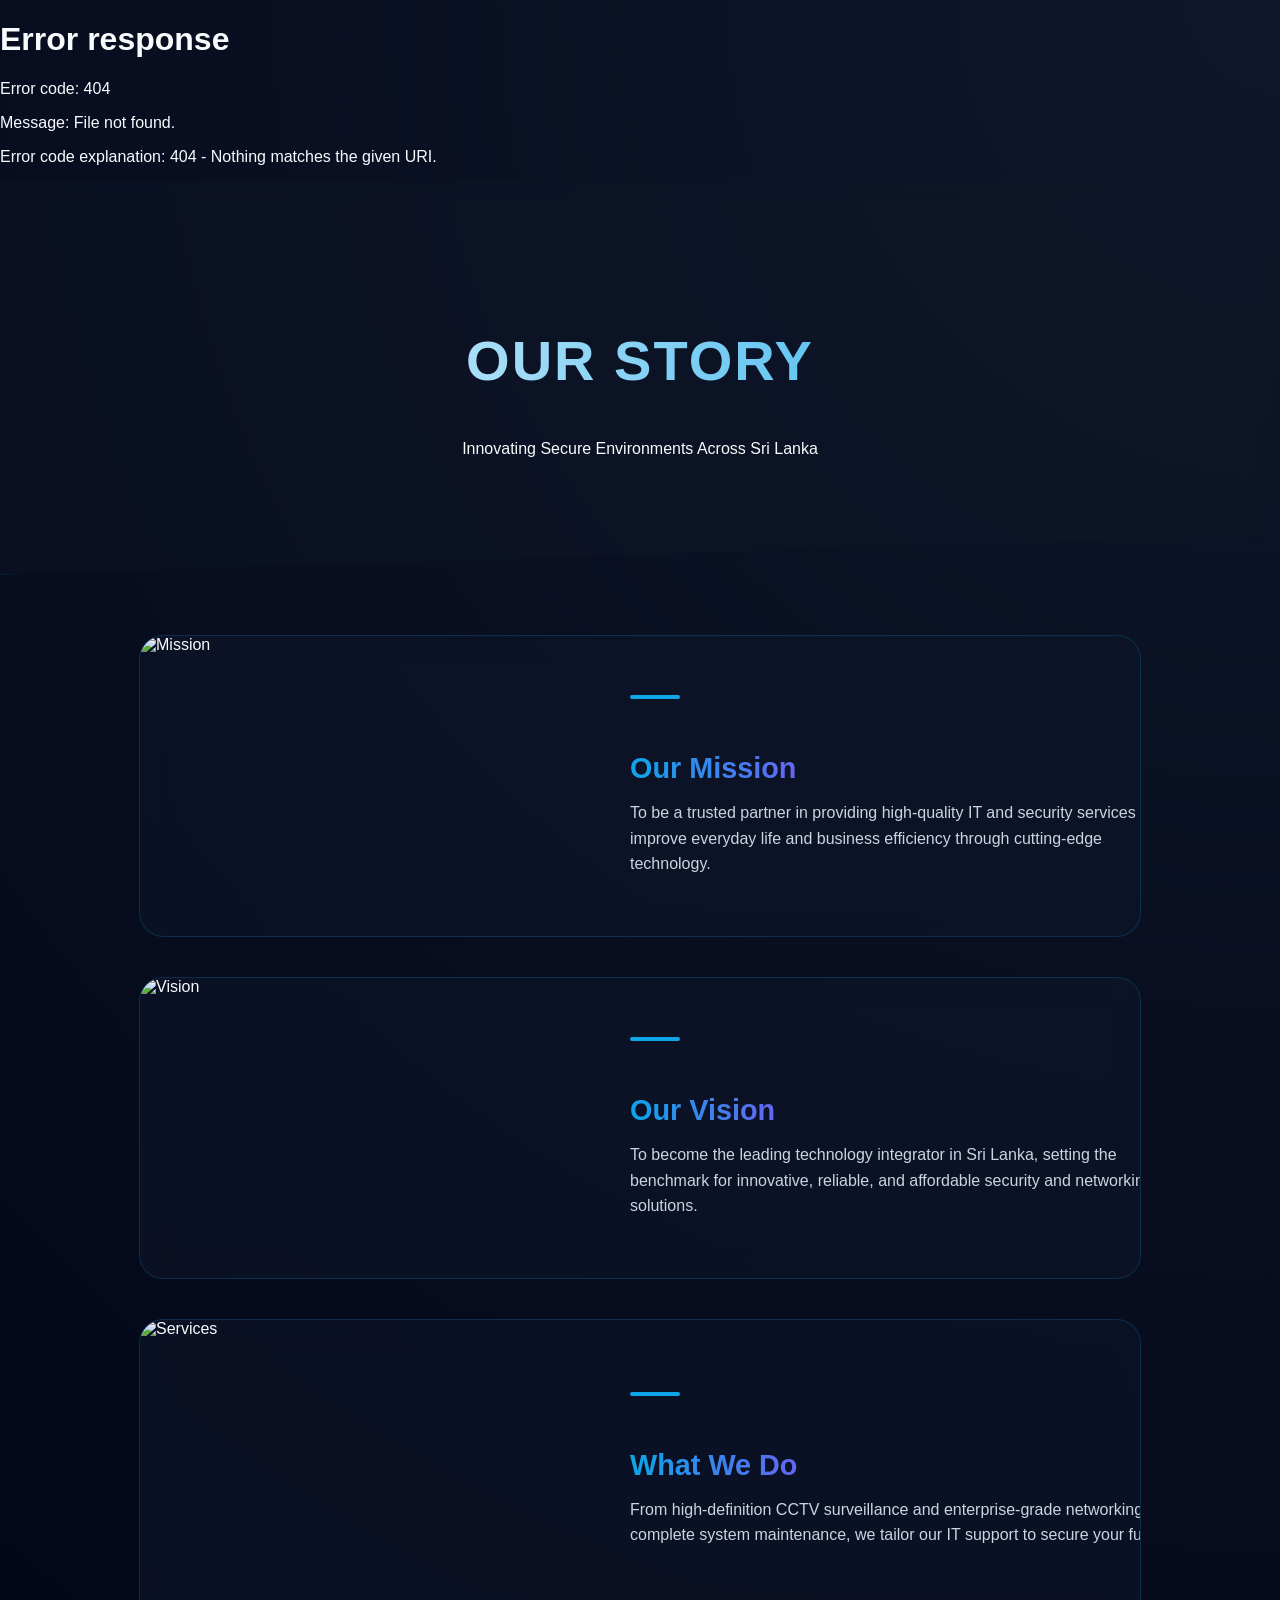
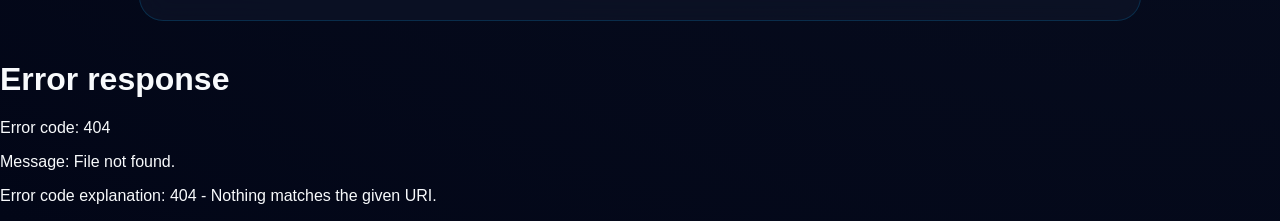
==== about.html @ 26297476 "Add files via upload" ====
<!DOCTYPE html>
<html lang="en">

<head>
    <meta charset="UTF-8">
    <title>About Us - SkyTech Solutions</title>
    <meta name="viewport" content="width=device-width, initial-scale=1">


    <link href="components/bootstrap.min.css" rel="stylesheet">

    <style>
        body {
            font-family: 'Poppins', 'Segoe UI', sans-serif;
            background: radial-gradient(circle at top right, #0f172a, #020617);
            color: #f8fafc;
            margin: 0;
            overflow-x: hidden;
            min-height: 100vh;
        }
        
        .hero {
            padding: 100px 20px;
            text-align: center;
            background: rgba(15, 23, 42, 0.4);
            backdrop-filter: blur(10px);
            border-bottom: 1px solid rgba(14, 165, 233, 0.2);
            margin-bottom: 60px;
            clip-path: polygon(0 0, 100% 0, 100% 90%, 0% 100%);
        }
        
        .hero h1 {
            font-weight: 800;
            font-size: 3.5rem;
            background: linear-gradient(to right, #ffffff, #0ea5e9);
            -webkit-background-clip: text;
            -webkit-text-fill-color: transparent;
            text-transform: uppercase;
            letter-spacing: 2px;
        }
        
        .about-row {
            background: rgba(15, 23, 42, 0.6);
            backdrop-filter: blur(15px);
            border: 1px solid rgba(14, 165, 233, 0.2);
            border-radius: 24px;
            overflow: hidden;
            margin-bottom: 40px;
            display: flex;
            align-items: center;
            max-width: 1000px;
            margin-left: auto;
            margin-right: auto;
            transition: all 0.4s ease;
        }
        
        .about-row:hover {
            border-color: #0ea5e9;
            transform: translateY(-5px);
            box-shadow: 0 10px 30px rgba(14, 165, 233, 0.15);
        }
        
        .img-side {
            flex: 0 0 45%;
            height: 300px;
            overflow: hidden;
        }
        
        .custom-img {
            width: 100%;
            height: 100%;
            object-fit: cover;
            transition: transform 0.6s ease;
        }
        
        .about-row:hover .custom-img {
            transform: scale(1.1);
        }
        
        .info-side {
            flex: 0 0 55%;
            padding: 40px;
        }
        
        .info-side h4 {
            background: linear-gradient(to right, #0ea5e9, #6366f1);
            -webkit-background-clip: text;
            -webkit-text-fill-color: transparent;
            font-size: 1.8rem;
            font-weight: 700;
            margin-bottom: 15px;
            display: inline-block;
        }
        
        .info-side p {
            color: #cbd5e1;
            font-size: 1rem;
            line-height: 1.6;
            margin: 0;
        }
        
        .accent-bar {
            width: 50px;
            height: 4px;
            background: #0ea5e9;
            border-radius: 2px;
            margin-bottom: 15px;
        }
        
        @media (max-width: 768px) {
            .hero h1 {
                font-size: 2.5rem;
            }
            .about-row {
                flex-direction: column !important;
                max-width: 100%;
            }
            .img-side {
                flex: 0 0 100%;
                width: 100%;
                height: 200px;
            }
            .info-side {
                flex: 0 0 100%;
                text-align: center;
                padding: 30px 20px;
            }
            .accent-bar {
                margin: 0 auto 15px;
            }
        }
    </style>
</head>

<body>
    <div id="navbar"></div>

    <section class="hero">
        <div class="container">
            <h1>Our Story</h1>
            <p class="opacity-75">Innovating Secure Environments Across Sri Lanka</p>
        </div>
    </section>

    <div class="container pb-5">

        <div class="about-row">
            <div class="img-side">
                <img src="Assests/CCTV-Maintenance-Services-Near-Me.png" class="custom-img" alt="Mission">
            </div>
            <div class="info-side">
                <div class="accent-bar"></div>
                <h4>Our Mission</h4>
                <p>To be a trusted partner in providing high-quality IT and security services that improve everyday life and business efficiency through cutting-edge technology.</p>
            </div>
        </div>

        <div class="about-row flex-row-reverse">
            <div class="img-side">
                <img src="Assests/network repair.jpg" class="custom-img" alt="Vision">
            </div>
            <div class="info-side">
                <div class="accent-bar"></div>
                <h4>Our Vision</h4>
                <p>To become the leading technology integrator in Sri Lanka, setting the benchmark for innovative, reliable, and affordable security and networking solutions.</p>
            </div>
        </div>

        <div class="about-row">
            <div class="img-side">
                <img src="Assests/fitted.jpg" class="custom-img" alt="Services">
            </div>
            <div class="info-side">
                <div class="accent-bar"></div>
                <h4>What We Do</h4>
                <p>From high-definition CCTV surveillance and enterprise-grade networking to complete system maintenance, we tailor our IT support to secure your future.</p>
            </div>
        </div>

    </div>

    <div id="footer"></div>

    <script src="components/bootstrap.bundle.min.js"></script>
    <script src="include.js"></script>
</body>

</html>
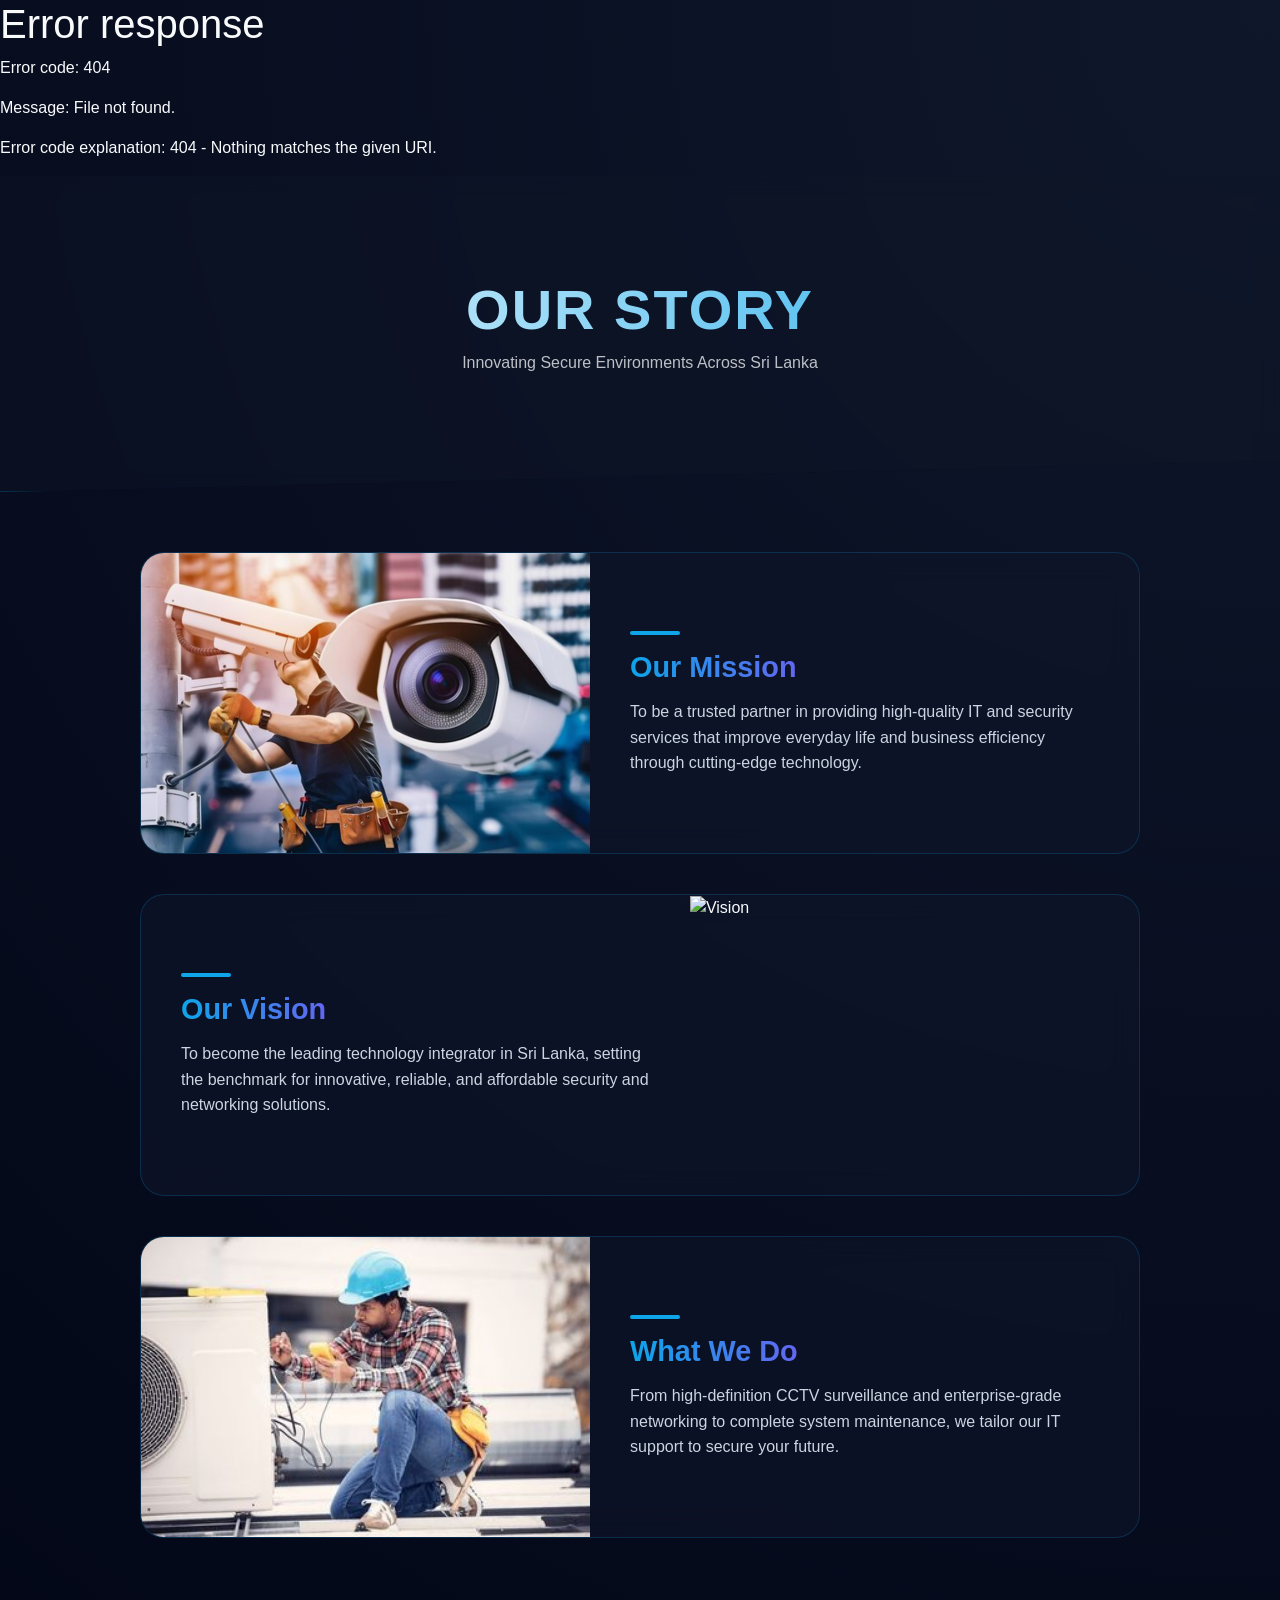
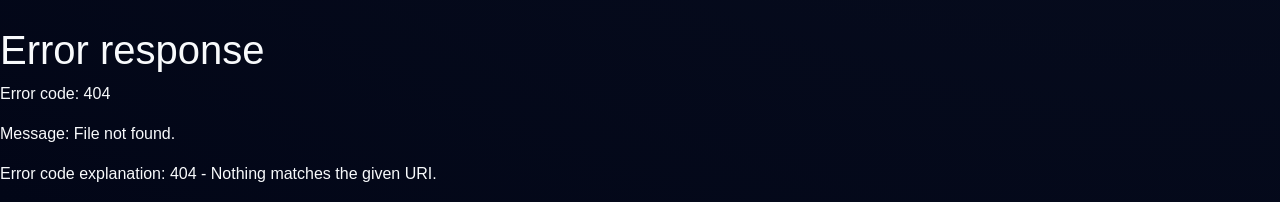
==== commit 6bee7add: "first commit" ====
--- a/about.html
+++ b/about.html
@@ -1,188 +1,190 @@
-<!DOCTYPE html>
-<html lang="en">
-
-<head>
-    <meta charset="UTF-8">
-    <title>About Us - SkyTech Solutions</title>
-    <meta name="viewport" content="width=device-width, initial-scale=1">
-
-
-    <link href="components/bootstrap.min.css" rel="stylesheet">
-
-    <style>
-        body {
-            font-family: 'Poppins', 'Segoe UI', sans-serif;
-            background: radial-gradient(circle at top right, #0f172a, #020617);
-            color: #f8fafc;
-            margin: 0;
-            overflow-x: hidden;
-            min-height: 100vh;
-        }
-        
-        .hero {
-            padding: 100px 20px;
-            text-align: center;
-            background: rgba(15, 23, 42, 0.4);
-            backdrop-filter: blur(10px);
-            border-bottom: 1px solid rgba(14, 165, 233, 0.2);
-            margin-bottom: 60px;
-            clip-path: polygon(0 0, 100% 0, 100% 90%, 0% 100%);
-        }
-        
-        .hero h1 {
-            font-weight: 800;
-            font-size: 3.5rem;
-            background: linear-gradient(to right, #ffffff, #0ea5e9);
-            -webkit-background-clip: text;
-            -webkit-text-fill-color: transparent;
-            text-transform: uppercase;
-            letter-spacing: 2px;
-        }
-        
-        .about-row {
-            background: rgba(15, 23, 42, 0.6);
-            backdrop-filter: blur(15px);
-            border: 1px solid rgba(14, 165, 233, 0.2);
-            border-radius: 24px;
-            overflow: hidden;
-            margin-bottom: 40px;
-            display: flex;
-            align-items: center;
-            max-width: 1000px;
-            margin-left: auto;
-            margin-right: auto;
-            transition: all 0.4s ease;
-        }
-        
-        .about-row:hover {
-            border-color: #0ea5e9;
-            transform: translateY(-5px);
-            box-shadow: 0 10px 30px rgba(14, 165, 233, 0.15);
-        }
-        
-        .img-side {
-            flex: 0 0 45%;
-            height: 300px;
-            overflow: hidden;
-        }
-        
-        .custom-img {
-            width: 100%;
-            height: 100%;
-            object-fit: cover;
-            transition: transform 0.6s ease;
-        }
-        
-        .about-row:hover .custom-img {
-            transform: scale(1.1);
-        }
-        
-        .info-side {
-            flex: 0 0 55%;
-            padding: 40px;
-        }
-        
-        .info-side h4 {
-            background: linear-gradient(to right, #0ea5e9, #6366f1);
-            -webkit-background-clip: text;
-            -webkit-text-fill-color: transparent;
-            font-size: 1.8rem;
-            font-weight: 700;
-            margin-bottom: 15px;
-            display: inline-block;
-        }
-        
-        .info-side p {
-            color: #cbd5e1;
-            font-size: 1rem;
-            line-height: 1.6;
-            margin: 0;
-        }
-        
-        .accent-bar {
-            width: 50px;
-            height: 4px;
-            background: #0ea5e9;
-            border-radius: 2px;
-            margin-bottom: 15px;
-        }
-        
-        @media (max-width: 768px) {
-            .hero h1 {
-                font-size: 2.5rem;
-            }
-            .about-row {
-                flex-direction: column !important;
-                max-width: 100%;
-            }
-            .img-side {
-                flex: 0 0 100%;
-                width: 100%;
-                height: 200px;
-            }
-            .info-side {
-                flex: 0 0 100%;
-                text-align: center;
-                padding: 30px 20px;
-            }
-            .accent-bar {
-                margin: 0 auto 15px;
-            }
-        }
-    </style>
-</head>
-
-<body>
-    <div id="navbar"></div>
-
-    <section class="hero">
-        <div class="container">
-            <h1>Our Story</h1>
-            <p class="opacity-75">Innovating Secure Environments Across Sri Lanka</p>
-        </div>
-    </section>
-
-    <div class="container pb-5">
-
-        <div class="about-row">
-            <div class="img-side">
-                <img src="Assests/CCTV-Maintenance-Services-Near-Me.png" class="custom-img" alt="Mission">
-            </div>
-            <div class="info-side">
-                <div class="accent-bar"></div>
-                <h4>Our Mission</h4>
-                <p>To be a trusted partner in providing high-quality IT and security services that improve everyday life and business efficiency through cutting-edge technology.</p>
-            </div>
-        </div>
-
-        <div class="about-row flex-row-reverse">
-            <div class="img-side">
-                <img src="Assests/network repair.jpg" class="custom-img" alt="Vision">
-            </div>
-            <div class="info-side">
-                <div class="accent-bar"></div>
-                <h4>Our Vision</h4>
-                <p>To become the leading technology integrator in Sri Lanka, setting the benchmark for innovative, reliable, and affordable security and networking solutions.</p>
-            </div>
-        </div>
-
-        <div class="about-row">
-            <div class="img-side">
-                <img src="Assests/fitted.jpg" class="custom-img" alt="Services">
-            </div>
-            <div class="info-side">
-                <div class="accent-bar"></div>
-                <h4>What We Do</h4>
-                <p>From high-definition CCTV surveillance and enterprise-grade networking to complete system maintenance, we tailor our IT support to secure your future.</p>
-            </div>
-        </div>
-
-    </div>
-
-    <div id="footer"></div>
-
-    <script src="components/bootstrap.bundle.min.js"></script>
-    <script src="include.js"></script>
-</body>
-
+<!DOCTYPE html>
+<html lang="en">
+
+<head>
+    <meta charset="UTF-8">
+    <title>About Us - SkyTech Solutions</title>
+    <meta name="viewport" content="width=device-width, initial-scale=1">
+
+
+    <link href="components/bootstrap.min.css" rel="stylesheet">
+
+    <style>
+        body {
+            font-family: 'Poppins', 'Segoe UI', sans-serif;
+            background: radial-gradient(circle at top right, #0f172a, #020617);
+            color: #f8fafc;
+            margin: 0;
+            overflow-x: hidden;
+            min-height: 100vh;
+        }
+        
+        .hero {
+            padding: 100px 20px;
+            text-align: center;
+            background: rgba(15, 23, 42, 0.4);
+            backdrop-filter: blur(10px);
+            border-bottom: 1px solid rgba(14, 165, 233, 0.2);
+            margin-bottom: 60px;
+            clip-path: polygon(0 0, 100% 0, 100% 90%, 0% 100%);
+        }
+        
+        .hero h1 {
+            font-weight: 800;
+            font-size: 3.5rem;
+            background: linear-gradient(to right, #ffffff, #0ea5e9);
+            background-clip: text;
+            -webkit-background-clip: text;
+            -webkit-text-fill-color: transparent;
+            text-transform: uppercase;
+            letter-spacing: 2px;
+        }
+        
+        .about-row {
+            background: rgba(15, 23, 42, 0.6);
+            backdrop-filter: blur(15px);
+            border: 1px solid rgba(14, 165, 233, 0.2);
+            border-radius: 24px;
+            overflow: hidden;
+            margin-bottom: 40px;
+            display: flex;
+            align-items: center;
+            max-width: 1000px;
+            margin-left: auto;
+            margin-right: auto;
+            transition: all 0.4s ease;
+        }
+        
+        .about-row:hover {
+            border-color: #0ea5e9;
+            transform: translateY(-5px);
+            box-shadow: 0 10px 30px rgba(14, 165, 233, 0.15);
+        }
+        
+        .img-side {
+            flex: 0 0 45%;
+            height: 300px;
+            overflow: hidden;
+        }
+        
+        .custom-img {
+            width: 100%;
+            height: 100%;
+            object-fit: cover;
+            transition: transform 0.6s ease;
+        }
+        
+        .about-row:hover .custom-img {
+            transform: scale(1.1);
+        }
+        
+        .info-side {
+            flex: 0 0 55%;
+            padding: 40px;
+        }
+        
+        .info-side h4 {
+            background: linear-gradient(to right, #0ea5e9, #6366f1);
+            background-clip: text;
+            -webkit-background-clip: text;
+            -webkit-text-fill-color: transparent;
+            font-size: 1.8rem;
+            font-weight: 700;
+            margin-bottom: 15px;
+            display: inline-block;
+        }
+        
+        .info-side p {
+            color: #cbd5e1;
+            font-size: 1rem;
+            line-height: 1.6;
+            margin: 0;
+        }
+        
+        .accent-bar {
+            width: 50px;
+            height: 4px;
+            background: #0ea5e9;
+            border-radius: 2px;
+            margin-bottom: 15px;
+        }
+        
+        @media (max-width: 768px) {
+            .hero h1 {
+                font-size: 2.5rem;
+            }
+            .about-row {
+                flex-direction: column !important;
+                max-width: 100%;
+            }
+            .img-side {
+                flex: 0 0 100%;
+                width: 100%;
+                height: 200px;
+            }
+            .info-side {
+                flex: 0 0 100%;
+                text-align: center;
+                padding: 30px 20px;
+            }
+            .accent-bar {
+                margin: 0 auto 15px;
+            }
+        }
+    </style>
+</head>
+
+<body>
+    <div id="navbar"></div>
+
+    <section class="hero">
+        <div class="container">
+            <h1>Our Story</h1>
+            <p class="opacity-75">Innovating Secure Environments Across Sri Lanka</p>
+        </div>
+    </section>
+
+    <div class="container pb-5">
+
+        <div class="about-row">
+            <div class="img-side">
+                <img src="Assests/CCTV-Maintenance-Services-Near-Me.png" class="custom-img" alt="Mission">
+            </div>
+            <div class="info-side">
+                <div class="accent-bar"></div>
+                <h4>Our Mission</h4>
+                <p>To be a trusted partner in providing high-quality IT and security services that improve everyday life and business efficiency through cutting-edge technology.</p>
+            </div>
+        </div>
+
+        <div class="about-row flex-row-reverse">
+            <div class="img-side">
+                <img src="Assests/network repair.jpg" class="custom-img" alt="Vision">
+            </div>
+            <div class="info-side">
+                <div class="accent-bar"></div>
+                <h4>Our Vision</h4>
+                <p>To become the leading technology integrator in Sri Lanka, setting the benchmark for innovative, reliable, and affordable security and networking solutions.</p>
+            </div>
+        </div>
+
+        <div class="about-row">
+            <div class="img-side">
+                <img src="Assests/fitted.jpg" class="custom-img" alt="Services">
+            </div>
+            <div class="info-side">
+                <div class="accent-bar"></div>
+                <h4>What We Do</h4>
+                <p>From high-definition CCTV surveillance and enterprise-grade networking to complete system maintenance, we tailor our IT support to secure your future.</p>
+            </div>
+        </div>
+
+    </div>
+
+    <div id="footer"></div>
+
+    <script src="components/bootstrap.bundle.min.js"></script>
+    <script src="include.js"></script>
+</body>
+
 </html>
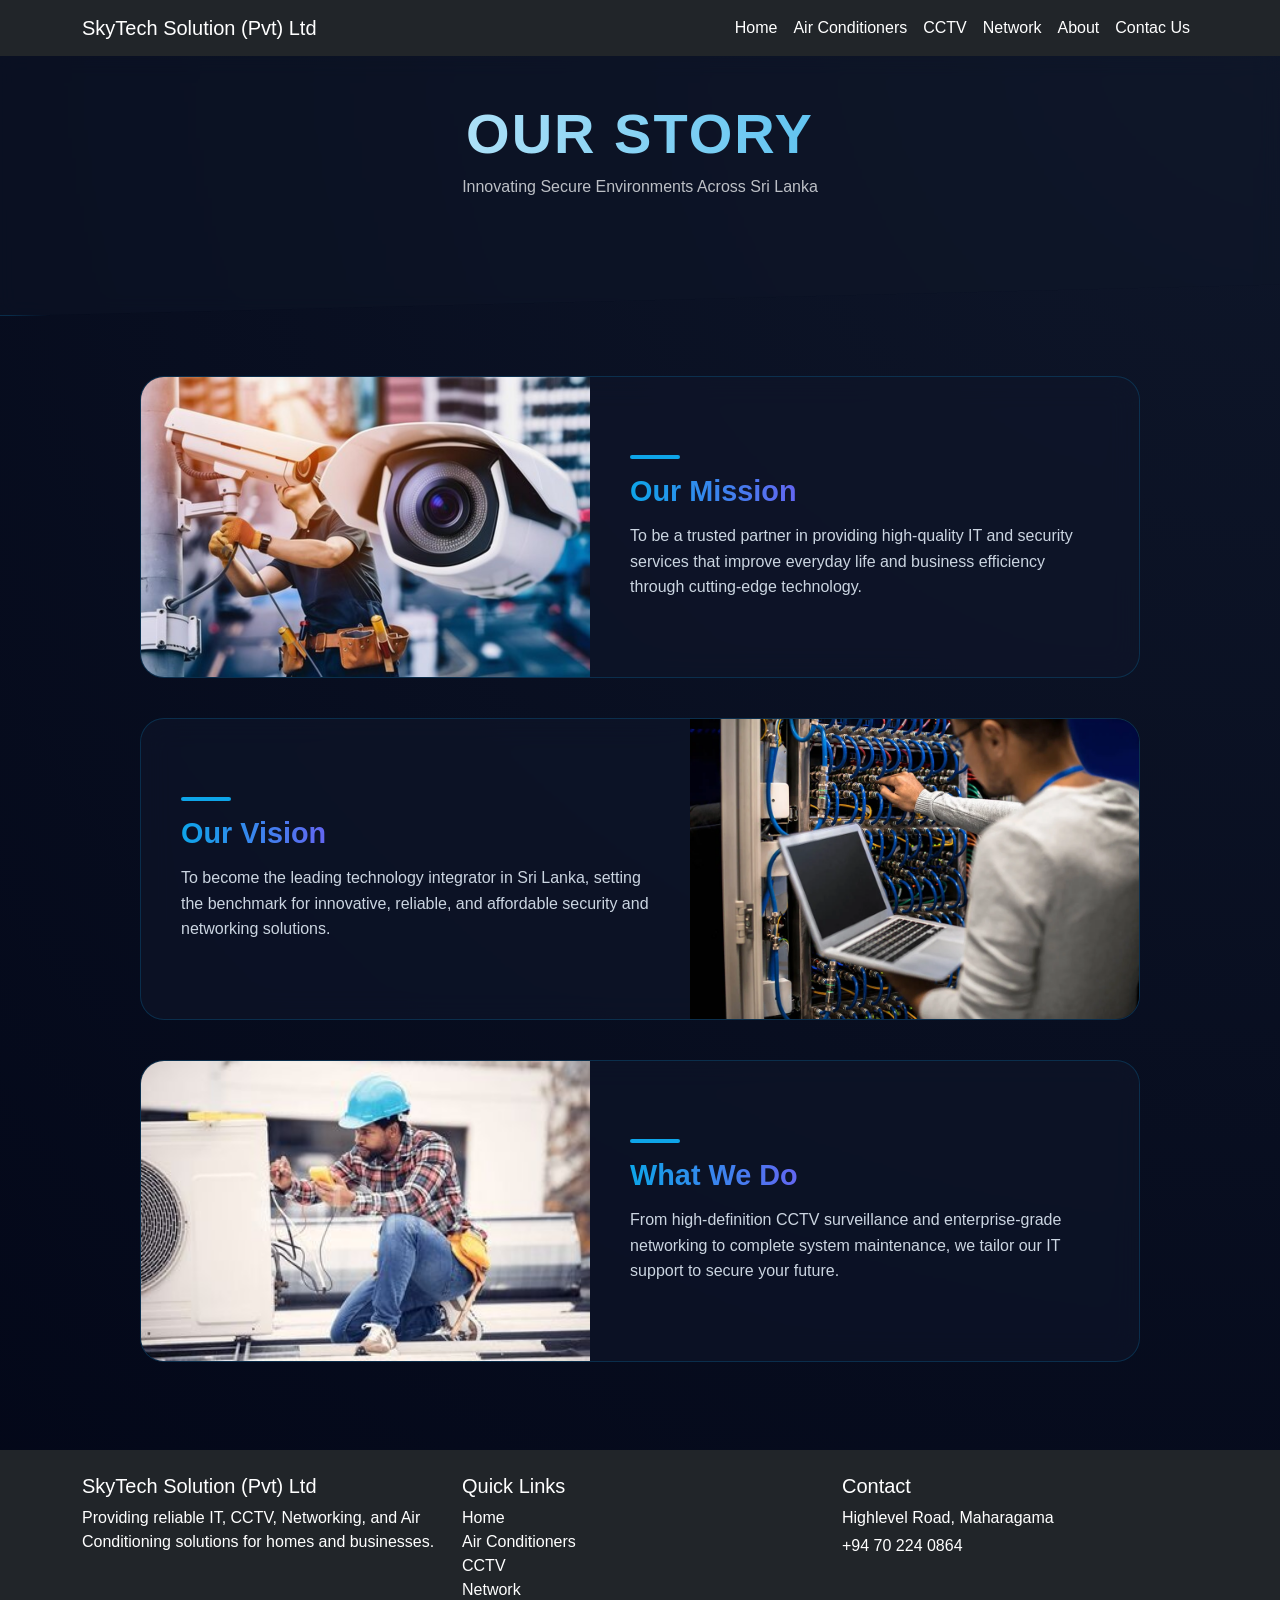
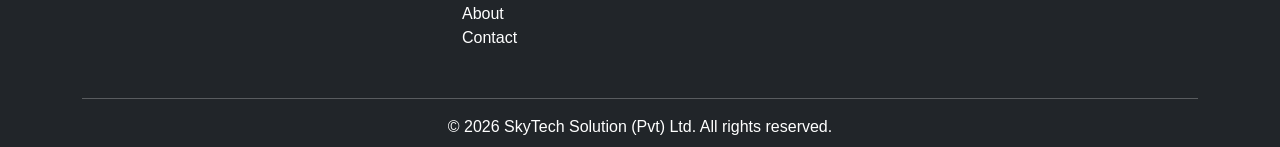
==== commit 3f72f032: "Update website pages" ====
--- a/about.html
+++ b/about.html
@@ -159,7 +159,7 @@
 
         <div class="about-row flex-row-reverse">
             <div class="img-side">
-                <img src="Assests/network repair.jpg" class="custom-img" alt="Vision">
+                <img src="Assests/net.jpg" class="custom-img" alt="Vision">
             </div>
             <div class="info-side">
                 <div class="accent-bar"></div>
